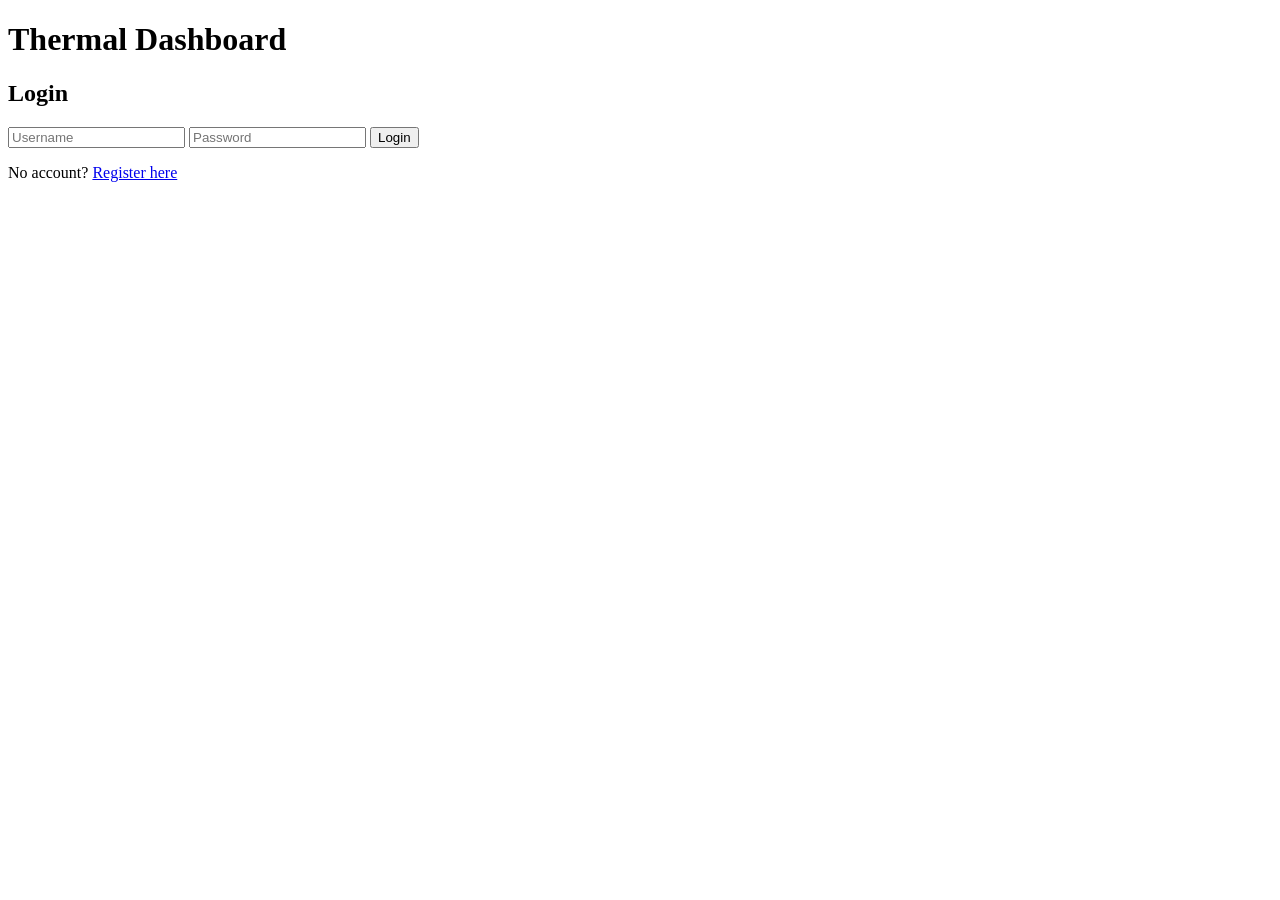
==== server/webserver/static/login.html @ cad67ab3 "TA8 complete - auth system with login register sessions" ====
<!DOCTYPE html>
<html lang="en">
<head>
    <meta charset="UTF-8">
    <title>Login</title>
    <link rel="stylesheet" href="/static/style.css">
</head>
<body>
    <header><h1>Thermal Dashboard</h1></header>
    <main>
        <section>
            <h2>Login</h2>
            <form id="login-form">
                <input type="text" id="username" placeholder="Username" required>
                <input type="password" id="password" placeholder="Password" required>
                <button type="submit">Login</button>
            </form>
            <p id="error-msg" style="color:red;"></p>
            <p>No account? <a href="/register">Register here</a></p>
        </section>
    </main>
    <script>
        document.getElementById('login-form').addEventListener('submit', async (e) => {
            e.preventDefault();
            const res = await fetch('/api/login', {
                method: 'POST',
                headers: { 'Content-Type': 'application/json' },
                body: JSON.stringify({
                    username: document.getElementById('username').value,
                    password: document.getElementById('password').value
                })
            });
            if (res.ok) {
                window.location.href = '/';
            } else {
                document.getElementById('error-msg').textContent = 'Invalid username or password';
            }
        });
    </script>
</body>
</html>
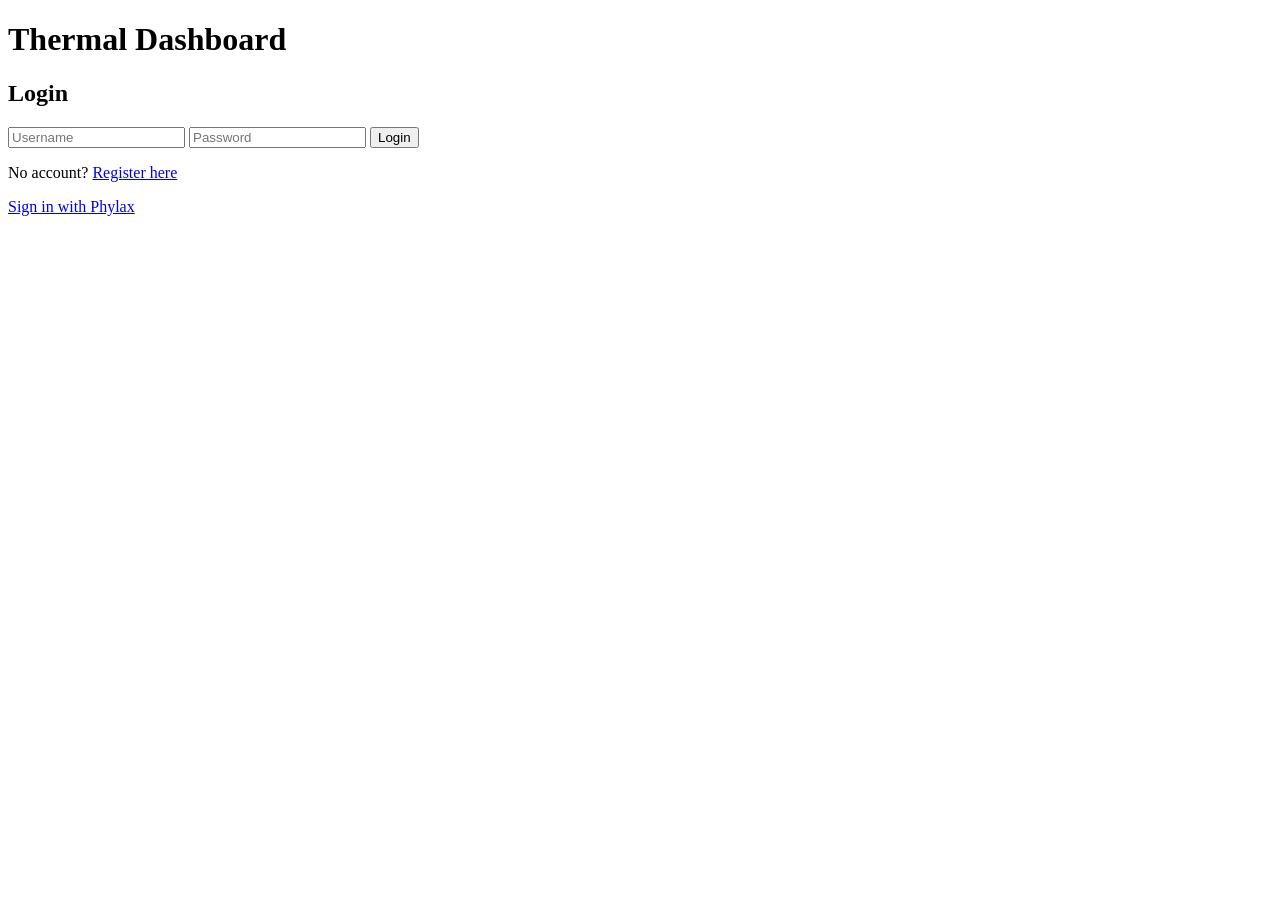
==== commit 0852cbae: "added extra credit endpoints starter" ====
--- a/server/webserver/static/login.html
+++ b/server/webserver/static/login.html
@@ -39,3 +39,5 @@
     </script>
 </body>
 </html>
+
+<a href="/api/oauth/login">Sign in with Phylax</a>
